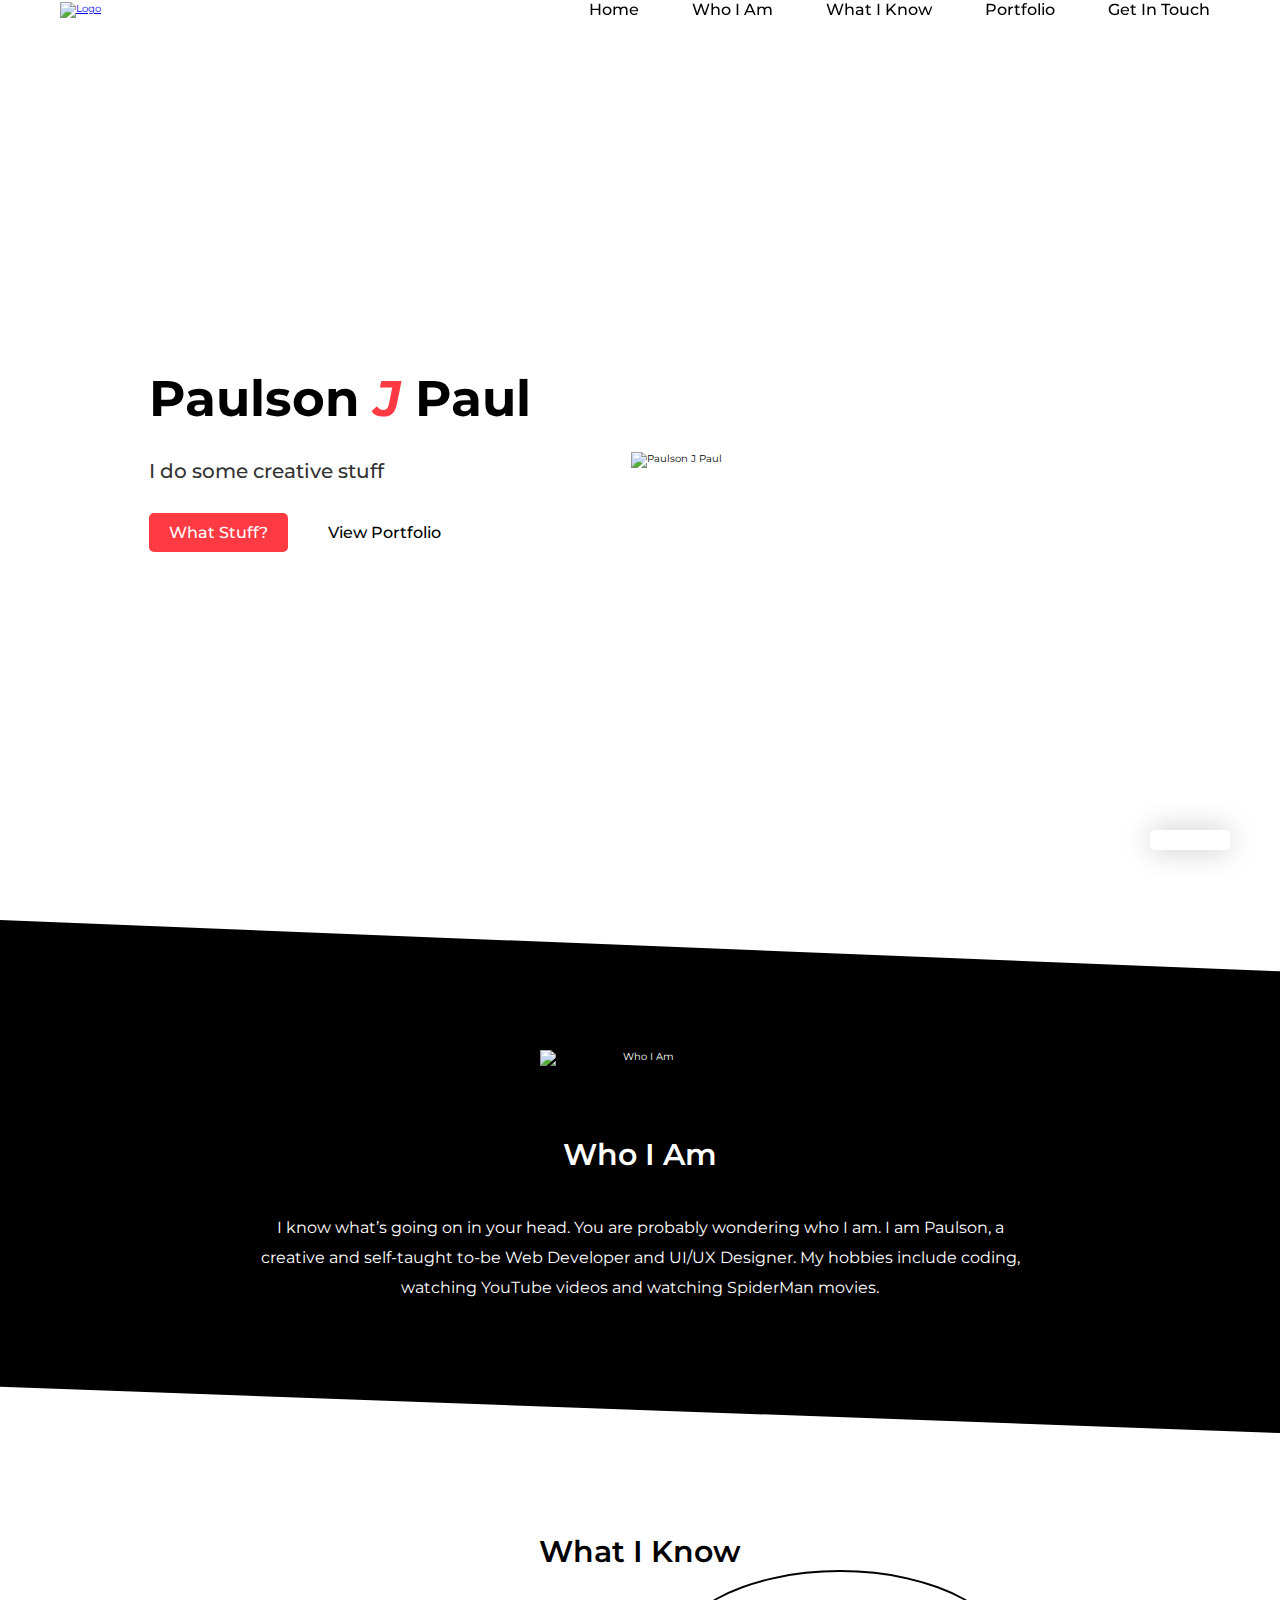
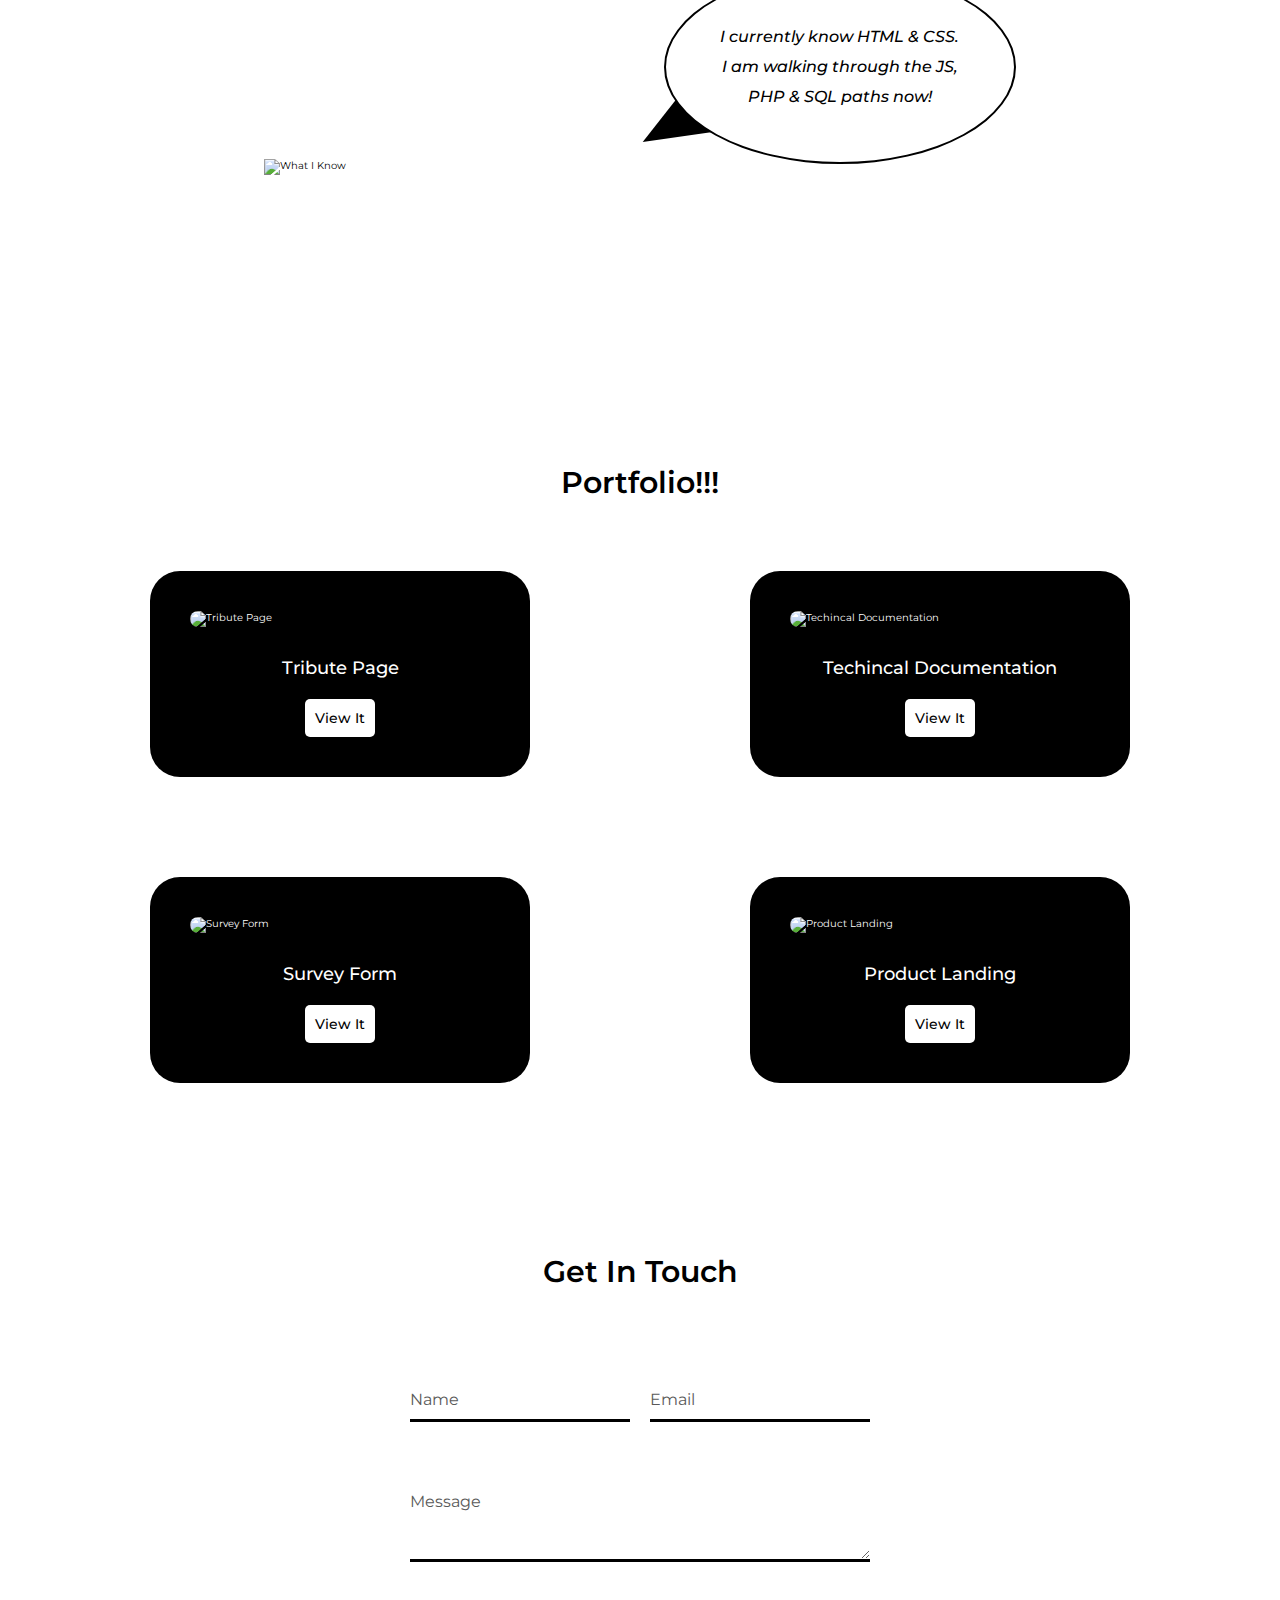
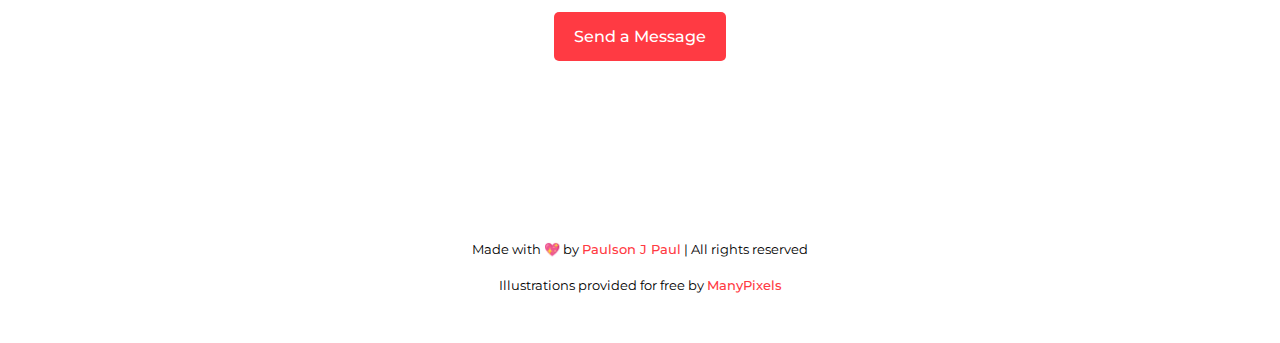
==== index.html @ aa393da4 "Add To-Be in the Page Title" ====
<!DOCTYPE html>
<html lang="en">

<head>

    <!-- Meta Info -->
    <meta charset="UTF-8">
    <meta name="viewport" content="width=device-width, initial-scale=1.0">
    <link rel="stylesheet" href="styles/style.css">
    <link rel="preconnect" href="https://fonts.gstatic.com">
    <link href="https://fonts.googleapis.com/css2?family=Montserrat:wght@400;500;600&display=swap" rel="stylesheet">
    <script src="https://kit.fontawesome.com/52fd14e814.js" crossorigin="anonymous"></script>
    <title>Paulson J Paul | Creative To-Be Web Developer & UI/UX Designer</title>
    <meta name="description" content="I am Paulson J Paul, a creative and self-taught Web Developer and UI/UX Designer. My hobbies include coding, watching YouTube videos and watching SpiderMan movies.">
    <link rel="apple-touch-icon" sizes="180x180" href="favicon/apple-touch-icon.png">
    <link rel="icon" type="image/png" sizes="32x32" href="favicon/favicon-32x32.png">
    <link rel="icon" type="image/png" sizes="16x16" href="favicon/favicon-16x16.png">
    <link rel="manifest" href="favicon/site.webmanifest">
    <link rel="mask-icon" href="favicon/safari-pinned-tab.svg" color="#ff3a43">
    <meta name="apple-mobile-web-app-title" content="Paulson J Paul">
    <meta name="application-name" content="Paulson J Paul">
    <meta name="msapplication-TileColor" content="#ff3a43">
    <meta name="theme-color" content="#ffffff">

</head>

<body>

    <!-- Header -->
    <header id="navbar">
        <a href="#"><img src="images/Logo.svg" alt="Logo" class="logo"></a>
        <nav id="navbar" class="navbar">
            <a href="#">Home</a>
            <a href="#about-section">Who I Am</a>
            <a href="#skills-section">What I Know</a>
            <a href="#projects">Portfolio</a>
            <a href="#contact-section">Get In Touch</a>
        </nav>
        <button type="button" id="nav-toggle" class="fas fa-hamburger" onclick="showNav()"></button>
    </header>

    <!-- Hero Section -->
    <section id="welcome-section">
        <div class="left-hero">
            <h1 class="hero-h1">Paulson <span class="special-h1">J</span> Paul</h1>
            <p>I do some creative stuff</p>
            <div class="button-group">
                <button type="button" onclick="document.location.href='#about-section'">What Stuff?</button>
                <button type="button" onclick="document.location.href='#projects'">View Portfolio</button>
            </div>
        </div>

        <img src="images/Hero Illustration.svg" alt="Paulson J Paul" class="hero-illustration">
    </section>

    <!-- Social Icons -->
    <section class="social-icons">
        <a href="https://github.com/paulsonjpaul" target="_blank" title="GitHub" class="fab fa-github social-icon" id="profile-link"></a>
        <a href="https://codepen.io/paulsonjpaul" target="_blank" title="CodePen" class="fab fa-codepen social-icon"></a>
        <a href="https://www.freecodecamp.org/paulsonjpaul" target="_blank" title="freeCodeCamp" class="fab fa-free-code-camp social-icon"></a>
    </section>

    <!-- About Section -->
    <section class="about-section" id="about-section">
        <img src="images/About Illustration.svg" alt="Who I Am" class="about-img">
        <div class="about-content">
            <h2 class="about-h2">Who I Am</h2>
            <p class="about-p">I know what’s going on in your head. You are probably wondering who I am. I am Paulson, a
                creative and self-taught to-be Web
                Developer and UI/UX Designer. My hobbies include coding, watching YouTube videos and watching SpiderMan
                movies.</p>
        </div>
    </section>

    <!-- Skills Section -->
    <section class="skills-section" id="skills-section">
        <h2 class="skills-h2">What I Know</h2>
        <div class="callout-div">
            <img src="images/Callout Illustration.svg" alt="What I Know" class="skills-img">
            <div class="callout">
                <p class="skills-p">I currently know HTML & CSS. I am walking through the JS, PHP & SQL paths now!</p>
            </div>
        </div>
    </section>

    <!-- Portfolio Section -->
    <section class="portfolio-section" id="projects">
        <h2 class="portfolio-h2">Portfolio!!!</h2>
        <div class="portfolio-items">
            <div class="portfolio-item project-tile">
                <img class="portfolio-img" src="images/landing_page.png" alt="Tribute Page">
                <div class="portfolio-details">
                    <h3 class="portfolio-title">Tribute Page</h3>
                    <a href="https://codepen.io/paulsonjpaul/full/YzWXjOQ" target="_blank" class="portfolio-link">View It</a>
                </div>
            </div>
            <div class="portfolio-item project-tile">
                <img class="portfolio-img" src="images/landing_page.png" alt="Techincal Documentation">
                <div class="portfolio-details">
                    <h3 class="portfolio-title">Techincal Documentation</h3>
                    <a href="https://codepen.io/paulsonjpaul/full/NWrrqzK" target="_blank" class="portfolio-link">View It</a>
                </div>
            </div>
            <div class="portfolio-item project-tile">
                <img class="portfolio-img" src="images/landing_page.png" alt="Survey Form">
                <div class="portfolio-details">
                    <h3 class="portfolio-title">Survey Form</h3>
                    <a href="https://codepen.io/paulsonjpaul/full/gOMammd" target="_blank" class="portfolio-link">View It</a>
                </div>
            </div>
            <div class="portfolio-item project-tile">
                <img class="portfolio-img" src="images/landing_page.png" alt="Product Landing">
                <div class="portfolio-details">
                    <h3 class="portfolio-title">Product Landing</h3>
                    <a href="https://codepen.io/paulsonjpaul/full/bGeVXaZ" target="_blank" class="portfolio-link">View It</a>
                </div>
            </div>
        </div>
    </section>

    <!-- Contact Section -->
    <section class="contact-section" id="contact-section">
        <h2 class="contact-h2">Get In Touch</h2>
        <form action="#">
            <div class="first-form">
                <input type="text" placeholder="Name" id="name">
                <input type="email" placeholder="Email" id="email">
            </div>
            <textarea placeholder="Message" id="message" rows="3"></textarea>
            <input type="submit" value="Send a Message">
        </form>
    </section>

    <!-- Footer -->
    <footer class="footer">
        <p class="footer-p">Made with 💖 by <a href="https://github.com/paulsonjpaul" target="_blank" class="footer-link">Paulson J Paul</a> | All rights reserved</p>
        <p class="footer-p">Illustrations provided for free by <a href="https://www.manypixels.co/gallery/" target="_blank" class="footer-link">ManyPixels</a></p>
    </footer>

    <script src="main.js"></script>
</body>

</html>
---- styles/style.css ----
/* 
===================

* Welcome! Here is an index for you:

1. Variables
2. Mixins
3. Resets
4. Document Style
5. Header
6. Hero Section
7. Social Icons
8. About Section
9. Skills Section
10. Portfolio Section
11. Contact Section
12. Footer

===================
*/
/* 
===================

1. Variables

===================
*/
/* 
===================

2. Mixins

===================
*/
/* 
===================

3. Resets

===================
*/
*, *::before, *::after {
  padding: 0;
  margin: 0;
  -webkit-box-sizing: border-box;
          box-sizing: border-box;
}

*:focus {
  outline: none;
}

html {
  font-size: 62.5%;
  scroll-behavior: smooth;
}

/* 
===================

4. Document Style

==================
*/
body {
  background: white;
  font-family: "Montserrat", sans-serif;
  font-weight: 400;
  overflow-x: hidden;
}

/* 
===================

5. Header

==================
*/
header {
  display: -webkit-box;
  display: -ms-flexbox;
  display: flex;
  -webkit-box-orient: horizontal;
  -webkit-box-direction: normal;
      -ms-flex-direction: row;
          flex-direction: row;
  -webkit-box-pack: justify;
      -ms-flex-pack: justify;
          justify-content: space-between;
  -webkit-box-align: center;
      -ms-flex-align: center;
          align-items: center;
  -ms-flex-wrap: no-wrap;
      flex-wrap: no-wrap;
  padding: 0 6rem;
  position: fixed;
  top: 0;
  left: 0;
  right: 0;
  width: 100vw;
  background-color: white;
  z-index: 9999;
}

header a .logo {
  width: 4rem;
  vertical-align: middle;
  height: auto;
  max-width: 100%;
}

header nav a {
  margin-left: 3rem;
  text-decoration: none;
  font-size: 1.6rem;
  font-weight: 500;
  background-color: white;
  color: black;
  text-align: center;
  padding: 1rem;
  border-radius: 5px;
  -webkit-transition: 0.5s ease background-color;
  transition: 0.5s ease background-color;
}

header nav a:hover, header nav a:focus {
  background-color: #ff3a43;
  color: white;
}

header #nav-toggle {
  display: none;
}

/* Header Media Queries: */
@media screen and (max-width: 850px) {
  header nav {
    position: fixed;
    top: 10rem;
    display: -webkit-box;
    display: -ms-flexbox;
    display: flex;
    -webkit-box-orient: vertical;
    -webkit-box-direction: normal;
        -ms-flex-direction: column;
            flex-direction: column;
    -webkit-box-pack: center;
        -ms-flex-pack: center;
            justify-content: center;
    -webkit-box-align: end;
        -ms-flex-align: end;
            align-items: flex-end;
    -ms-flex-wrap: no-wrap;
        flex-wrap: no-wrap;
    gap: 2rem;
    right: 5rem;
    background-color: white;
    border-radius: 20px 0 20px 20px;
    padding: 3rem;
    -webkit-box-shadow: 5px 5px 20px rgba(0, 0, 0, 0.4);
            box-shadow: 5px 5px 20px rgba(0, 0, 0, 0.4);
    -webkit-transform: scale(0);
            transform: scale(0);
    -webkit-transition: 0.5s ease transform;
    transition: 0.5s ease transform;
    -webkit-transform-origin: top right;
            transform-origin: top right;
  }
  header nav a {
    background-color: transparent;
    color: black;
    margin-left: 0;
  }
  header nav a:hover {
    background-color: #ff3a43;
    color: white;
  }
  header #nav-toggle {
    display: block;
    font-size: 2rem;
    background-color: #ff3a43;
    color: white;
    border: none;
    padding: 1rem;
    border-radius: 5px;
    cursor: pointer;
  }
}

@media screen and (min-width: 850px) {
  header .navbar {
    -webkit-transform: scale(1) !important;
            transform: scale(1) !important;
  }
}

/* 
===================

6. Hero Section

==================
*/
#welcome-section {
  display: -webkit-box;
  display: -ms-flexbox;
  display: flex;
  -webkit-box-orient: horizontal;
  -webkit-box-direction: normal;
      -ms-flex-direction: row;
          flex-direction: row;
  -webkit-box-pack: center;
      -ms-flex-pack: center;
          justify-content: center;
  -webkit-box-align: center;
      -ms-flex-align: center;
          align-items: center;
  -ms-flex-wrap: no-wrap;
      flex-wrap: no-wrap;
  gap: 10rem;
  -ms-flex-wrap: wrap-reverse;
      flex-wrap: wrap-reverse;
  margin-top: 1rem;
  min-height: 100vh;
}

#welcome-section .left-hero {
  display: -webkit-box;
  display: -ms-flexbox;
  display: flex;
  -webkit-box-orient: vertical;
  -webkit-box-direction: normal;
      -ms-flex-direction: column;
          flex-direction: column;
  -webkit-box-pack: center;
      -ms-flex-pack: center;
          justify-content: center;
  -webkit-box-align: stretch;
      -ms-flex-align: stretch;
          align-items: stretch;
  -ms-flex-wrap: no-wrap;
      flex-wrap: no-wrap;
  gap: 3rem;
}

#welcome-section .left-hero .hero-h1 {
  font-size: 5rem;
}

#welcome-section .left-hero .hero-h1 .special-h1 {
  font-style: italic;
  color: #ff3a43;
}

#welcome-section .left-hero p {
  font-size: 2rem;
  font-weight: 500;
  color: #323232;
}

#welcome-section .left-hero .button-group {
  display: -webkit-box;
  display: -ms-flexbox;
  display: flex;
  -webkit-box-orient: horizontal;
  -webkit-box-direction: normal;
      -ms-flex-direction: row;
          flex-direction: row;
  -webkit-box-pack: start;
      -ms-flex-pack: start;
          justify-content: flex-start;
  -webkit-box-align: center;
      -ms-flex-align: center;
          align-items: center;
  -ms-flex-wrap: no-wrap;
      flex-wrap: no-wrap;
  gap: 2rem;
}

#welcome-section .left-hero .button-group button {
  padding: 1rem 2rem;
  border: none;
  font-family: "Montserrat", sans-serif;
  font-weight: 500;
  font-size: 1.6rem;
  border-radius: 5px;
  -webkit-transition: 0.5s ease box-shadow;
  transition: 0.5s ease box-shadow;
  cursor: pointer;
}

#welcome-section .left-hero .button-group button:nth-child(1) {
  background-color: #ff3a43;
  -webkit-box-shadow: inset 0 0 0 black;
          box-shadow: inset 0 0 0 black;
  color: white;
}

#welcome-section .left-hero .button-group button:nth-child(1):hover, #welcome-section .left-hero .button-group button:nth-child(1):focus {
  -webkit-box-shadow: inset 300px 0 0 black;
          box-shadow: inset 300px 0 0 black;
}

#welcome-section .left-hero .button-group button:nth-child(2) {
  background-color: white;
  color: black;
  -webkit-box-shadow: inset 0 0 0 black;
          box-shadow: inset 0 0 0 black;
}

#welcome-section .left-hero .button-group button:nth-child(2):hover, #welcome-section .left-hero .button-group button:nth-child(2):focus {
  -webkit-box-shadow: inset 0 -50px 0 black;
          box-shadow: inset 0 -50px 0 black;
  color: white;
}

#welcome-section .hero-illustration {
  width: 50rem;
  height: auto;
  max-width: 100%;
}

/* Hero Section Media Queries: */
@media screen and (max-width: 850px) {
  #welcome-section {
    -webkit-box-orient: vertical;
    -webkit-box-direction: reverse;
        -ms-flex-direction: column-reverse;
            flex-direction: column-reverse;
    margin-top: 15rem;
    margin-bottom: 18rem;
  }
  #welcome-section .left-hero {
    -webkit-box-align: center;
        -ms-flex-align: center;
            align-items: center;
    text-align: center;
  }
  #welcome-section .hero-illustration {
    width: 40rem;
  }
}

@media screen and (max-width: 600px) {
  #welcome-section {
    padding: 3rem;
  }
}

/* 
===================

7. Social Icons

==================
*/
.social-icons {
  display: -webkit-box;
  display: -ms-flexbox;
  display: flex;
  -webkit-box-orient: horizontal;
  -webkit-box-direction: normal;
      -ms-flex-direction: row;
          flex-direction: row;
  -webkit-box-pack: center;
      -ms-flex-pack: center;
          justify-content: center;
  -webkit-box-align: center;
      -ms-flex-align: center;
          align-items: center;
  -ms-flex-wrap: no-wrap;
      flex-wrap: no-wrap;
  position: fixed;
  bottom: 50px;
  right: 50px;
  gap: 2rem;
  background-color: white;
  -webkit-box-shadow: 0px 0px 30px rgba(0, 0, 0, 0.23);
          box-shadow: 0px 0px 30px rgba(0, 0, 0, 0.23);
  border-radius: 5px;
  padding: 1rem 2rem;
  -webkit-transition: 0.5s ease background-color;
  transition: 0.5s ease background-color;
  z-index: 9999;
}

.social-icons:hover, .social-icons:focus {
  background-color: black;
}

.social-icons:hover, .social-icons:focus .social-icon {
  -webkit-text-stroke: 0px black;
}

.social-icons .social-icon {
  font-size: 3rem;
  text-decoration: none;
  color: #ff3a43;
  -webkit-text-stroke: 1px black;
  -webkit-transition: 0.5s ease color;
  transition: 0.5s ease color;
  cursor: pointer;
}

.social-icons .social-icon:hover, .social-icons .social-icon:focus {
  color: white;
}

/* 
===================

8. About Section

==================
*/
.about-section {
  display: -webkit-box;
  display: -ms-flexbox;
  display: flex;
  -webkit-box-orient: vertical;
  -webkit-box-direction: normal;
      -ms-flex-direction: column;
          flex-direction: column;
  -webkit-box-pack: center;
      -ms-flex-pack: center;
          justify-content: center;
  -webkit-box-align: center;
      -ms-flex-align: center;
          align-items: center;
  -ms-flex-wrap: no-wrap;
      flex-wrap: no-wrap;
  gap: 4rem;
  text-align: center;
  margin-top: 1rem;
  background-color: black;
  -webkit-clip-path: polygon(0 0, 100% 10%, 100% 100%, 0 91%);
          clip-path: polygon(0 0, 100% 10%, 100% 100%, 0 91%);
  padding: 13rem 0;
  color: white;
}

.about-section .about-img {
  width: 20rem;
  height: auto;
  max-width: 100%;
}

.about-section .about-content {
  display: -webkit-box;
  display: -ms-flexbox;
  display: flex;
  -webkit-box-orient: vertical;
  -webkit-box-direction: normal;
      -ms-flex-direction: column;
          flex-direction: column;
  -webkit-box-pack: center;
      -ms-flex-pack: center;
          justify-content: center;
  -webkit-box-align: center;
      -ms-flex-align: center;
          align-items: center;
  -ms-flex-wrap: no-wrap;
      flex-wrap: no-wrap;
  gap: 4rem;
  margin-top: 3rem;
  text-align: center;
}

.about-section .about-content .about-h2 {
  font-size: 3rem;
  font-weight: 600;
}

.about-section .about-content .about-p {
  font-size: 1.6rem;
  font-weight: normal;
  width: 60%;
  line-height: 30px;
}

/* 
===================

9. Skills Section

==================
*/
.skills-section {
  display: -webkit-box;
  display: -ms-flexbox;
  display: flex;
  -webkit-box-orient: vertical;
  -webkit-box-direction: normal;
      -ms-flex-direction: column;
          flex-direction: column;
  -webkit-box-pack: center;
      -ms-flex-pack: center;
          justify-content: center;
  -webkit-box-align: center;
      -ms-flex-align: center;
          align-items: center;
  -ms-flex-wrap: no-wrap;
      flex-wrap: no-wrap;
  gap: 10rem;
  margin-top: 10rem;
}

.skills-section .skills-h2 {
  font-size: 3rem;
  font-weight: 600;
  text-align: center;
}

.skills-section .callout-div {
  display: -webkit-box;
  display: -ms-flexbox;
  display: flex;
  -webkit-box-orient: horizontal;
  -webkit-box-direction: normal;
      -ms-flex-direction: row;
          flex-direction: row;
  -webkit-box-pack: center;
      -ms-flex-pack: center;
          justify-content: center;
  -webkit-box-align: center;
      -ms-flex-align: center;
          align-items: center;
  -ms-flex-wrap: no-wrap;
      flex-wrap: no-wrap;
}

.skills-section .callout-div img {
  width: 40rem;
  height: auto;
  max-width: 100%;
}

.skills-section .callout-div .callout {
  border: 2px solid black;
  padding: 5rem;
  border-radius: 50%;
  width: 30%;
  position: relative;
  bottom: 10rem;
  background-color: white;
}

.skills-section .callout-div .callout::before {
  content: '';
  width: 0;
  height: 0;
  border-left: 20px solid transparent;
  border-right: 20px solid transparent;
  border-top: 50px solid black;
  position: absolute;
  bottom: 2rem;
  left: 0;
  z-index: -1;
  -webkit-transform: rotate(60deg) scale(2);
          transform: rotate(60deg) scale(2);
}

.skills-section .callout-div .callout .skills-p {
  font-size: 1.6rem;
  font-weight: 500;
  font-style: italic;
  text-align: center;
  line-height: 30px;
}

/* Skills Section Media Queries: */
@media screen and (max-width: 600px) {
  .skills-section .callout-div {
    -webkit-box-orient: vertical;
    -webkit-box-direction: normal;
        -ms-flex-direction: column;
            flex-direction: column;
    gap: 6rem;
  }
  .skills-section .callout-div img {
    width: 30rem;
  }
  .skills-section .callout-div .callout {
    position: static;
    width: 80%;
  }
  .skills-section .callout-div .callout::before {
    content: '';
    width: 0;
    height: 0;
    border-left: 0px solid transparent;
    border-right: 0px solid transparent;
    border-top: 0px solid black;
    position: static;
  }
}

/* 
===================

10. Portfolio Section

==================
*/
.portfolio-section {
  display: -webkit-box;
  display: -ms-flexbox;
  display: flex;
  -webkit-box-orient: vertical;
  -webkit-box-direction: normal;
      -ms-flex-direction: column;
          flex-direction: column;
  -webkit-box-pack: center;
      -ms-flex-pack: center;
          justify-content: center;
  -webkit-box-align: center;
      -ms-flex-align: center;
          align-items: center;
  -ms-flex-wrap: no-wrap;
      flex-wrap: no-wrap;
  margin-top: 20rem;
  gap: 5rem;
}

.portfolio-section .portfolio-h2 {
  font-size: 3rem;
  font-weight: 600;
  text-align: center;
}

.portfolio-section .portfolio-items {
  display: -ms-grid;
  display: grid;
  -ms-grid-columns: (30rem)[auto-fit];
      grid-template-columns: repeat(auto-fit, 30rem);
  -ms-grid-rows: auto;
      grid-template-rows: auto;
  row-gap: 10rem;
  -webkit-column-gap: 30rem;
          column-gap: 30rem;
  justify-items: center;
  -webkit-box-align: center;
      -ms-flex-align: center;
          align-items: center;
  width: 90%;
  padding: 2rem;
  -webkit-box-pack: center;
      -ms-flex-pack: center;
          justify-content: center;
  -ms-flex-line-pack: center;
      align-content: center;
  padding: 2rem 0;
}

.portfolio-section .portfolio-items .portfolio-item {
  display: -webkit-box;
  display: -ms-flexbox;
  display: flex;
  -webkit-box-orient: vertical;
  -webkit-box-direction: normal;
      -ms-flex-direction: column;
          flex-direction: column;
  -webkit-box-pack: center;
      -ms-flex-pack: center;
          justify-content: center;
  -webkit-box-align: center;
      -ms-flex-align: center;
          align-items: center;
  -ms-flex-wrap: no-wrap;
      flex-wrap: no-wrap;
  background-color: black;
  border-radius: 30px;
  padding: 4rem;
  color: white;
  gap: 3rem;
  -webkit-box-shadow: 0 0 0 transparent;
          box-shadow: 0 0 0 transparent;
  -webkit-transition: 0.5s ease box-shadow;
  transition: 0.5s ease box-shadow;
}

.portfolio-section .portfolio-items .portfolio-item:hover {
  -webkit-box-shadow: 6px 6px 20px rgba(41, 41, 41, 0.39);
          box-shadow: 6px 6px 20px rgba(41, 41, 41, 0.39);
}

.portfolio-section .portfolio-items .portfolio-item .portfolio-img {
  width: 30rem;
  height: auto;
  border-radius: 20px;
}

.portfolio-section .portfolio-items .portfolio-item .portfolio-details {
  display: -webkit-box;
  display: -ms-flexbox;
  display: flex;
  -webkit-box-orient: vertical;
  -webkit-box-direction: normal;
      -ms-flex-direction: column;
          flex-direction: column;
  -webkit-box-pack: center;
      -ms-flex-pack: center;
          justify-content: center;
  -webkit-box-align: center;
      -ms-flex-align: center;
          align-items: center;
  -ms-flex-wrap: no-wrap;
      flex-wrap: no-wrap;
  text-align: center;
  gap: 2rem;
}

.portfolio-section .portfolio-items .portfolio-item .portfolio-details .portfolio-title {
  font-size: 1.8rem;
  font-weight: 500;
}

.portfolio-section .portfolio-items .portfolio-item .portfolio-details .portfolio-link {
  border: none;
  padding: 1rem;
  font-size: 1.4rem;
  font-family: "Montserrat", sans-serif;
  font-weight: 500;
  background-color: white;
  border-radius: 5px;
  text-decoration: none;
  -webkit-transition: 1s ease background-color;
  transition: 1s ease background-color;
  color: black;
  cursor: pointer;
}

.portfolio-section .portfolio-items .portfolio-item .portfolio-details .portfolio-link:hover, .portfolio-section .portfolio-items .portfolio-item .portfolio-details .portfolio-link:focus {
  background-color: #ff3a43;
  color: white;
}

/* 
===================

11. Contact Section

==================
*/
.contact-section {
  display: -webkit-box;
  display: -ms-flexbox;
  display: flex;
  -webkit-box-orient: vertical;
  -webkit-box-direction: normal;
      -ms-flex-direction: column;
          flex-direction: column;
  -webkit-box-pack: center;
      -ms-flex-pack: center;
          justify-content: center;
  -webkit-box-align: center;
      -ms-flex-align: center;
          align-items: center;
  -ms-flex-wrap: no-wrap;
      flex-wrap: no-wrap;
  margin: 15rem 0;
  gap: 8rem;
}

.contact-section .contact-h2 {
  font-size: 3rem;
  font-weight: 600;
  text-align: center;
}

.contact-section form {
  display: -webkit-box;
  display: -ms-flexbox;
  display: flex;
  -webkit-box-orient: vertical;
  -webkit-box-direction: normal;
      -ms-flex-direction: column;
          flex-direction: column;
  -webkit-box-pack: center;
      -ms-flex-pack: center;
          justify-content: center;
  -webkit-box-align: stretch;
      -ms-flex-align: stretch;
          align-items: stretch;
  -ms-flex-wrap: no-wrap;
      flex-wrap: no-wrap;
  gap: 5rem;
}

.contact-section form .first-form {
  display: -webkit-box;
  display: -ms-flexbox;
  display: flex;
  -webkit-box-orient: horizontal;
  -webkit-box-direction: normal;
      -ms-flex-direction: row;
          flex-direction: row;
  -webkit-box-pack: center;
      -ms-flex-pack: center;
          justify-content: center;
  -webkit-box-align: center;
      -ms-flex-align: center;
          align-items: center;
  -ms-flex-wrap: no-wrap;
      flex-wrap: no-wrap;
  gap: 2rem;
}

.contact-section form input, .contact-section form textarea {
  font-size: 1.6rem;
  font-weight: 400;
  font-family: "Montserrat", sans-serif;
  padding: 2rem 0 1rem;
  border: none;
  border-bottom: 3px solid black;
  resize: vertical;
  -webkit-transition: 0.5s ease border-bottom;
  transition: 0.5s ease border-bottom;
}

.contact-section form input::-webkit-input-placeholder, .contact-section form textarea::-webkit-input-placeholder {
  color: #595959;
}

.contact-section form input:-ms-input-placeholder, .contact-section form textarea:-ms-input-placeholder {
  color: #595959;
}

.contact-section form input::-ms-input-placeholder, .contact-section form textarea::-ms-input-placeholder {
  color: #595959;
}

.contact-section form input::placeholder, .contact-section form textarea::placeholder {
  color: #595959;
}

.contact-section form input:hover, .contact-section form input:focus, .contact-section form textarea:hover, .contact-section form textarea:focus {
  border-bottom: 3px solid #ff3a43;
}

.contact-section form input[type="submit"] {
  -ms-flex-item-align: center;
      -ms-grid-row-align: center;
      align-self: center;
  padding: 1.5rem 2rem;
  border-radius: 5px;
  border: none;
  background-color: #ff3a43;
  color: white;
  -webkit-box-shadow: inset 0 0 0 black;
          box-shadow: inset 0 0 0 black;
  -webkit-transition: 0.5s ease box-shadow;
  transition: 0.5s ease box-shadow;
  font-weight: 500;
  cursor: pointer;
}

.contact-section form input[type="submit"]:hover, .contact-section form input[type="submit"]:focus {
  -webkit-box-shadow: inset 300px 0 0 black;
          box-shadow: inset 300px 0 0 black;
}

/* Contact Section Media Queries: */
@media screen and (max-width: 600px) {
  .contact-section form .first-form {
    -webkit-box-orient: vertical;
    -webkit-box-direction: normal;
        -ms-flex-direction: column;
            flex-direction: column;
    -webkit-box-align: stretch;
        -ms-flex-align: stretch;
            align-items: stretch;
    gap: 5rem;
  }
}

/* 
===================

12. Footer

==================
*/
footer {
  display: -webkit-box;
  display: -ms-flexbox;
  display: flex;
  -webkit-box-orient: vertical;
  -webkit-box-direction: normal;
      -ms-flex-direction: column;
          flex-direction: column;
  -webkit-box-pack: center;
      -ms-flex-pack: center;
          justify-content: center;
  -webkit-box-align: center;
      -ms-flex-align: center;
          align-items: center;
  -ms-flex-wrap: no-wrap;
      flex-wrap: no-wrap;
  gap: 2rem;
  padding: 3rem 0 5rem;
  font-size: 1.3rem;
  font-weight: normal;
}

footer .footer-link {
  text-decoration: none;
  color: #ff3a43;
  -webkit-transition: 0.5s ease color;
  transition: 0.5s ease color;
  font-weight: 500;
}

footer .footer-link:hover, footer .footer-link:focus {
  color: black;
}

/* Footer Media Queries: */
@media screen and (max-width: 850px) {
  footer {
    margin-bottom: 10rem;
  }
}
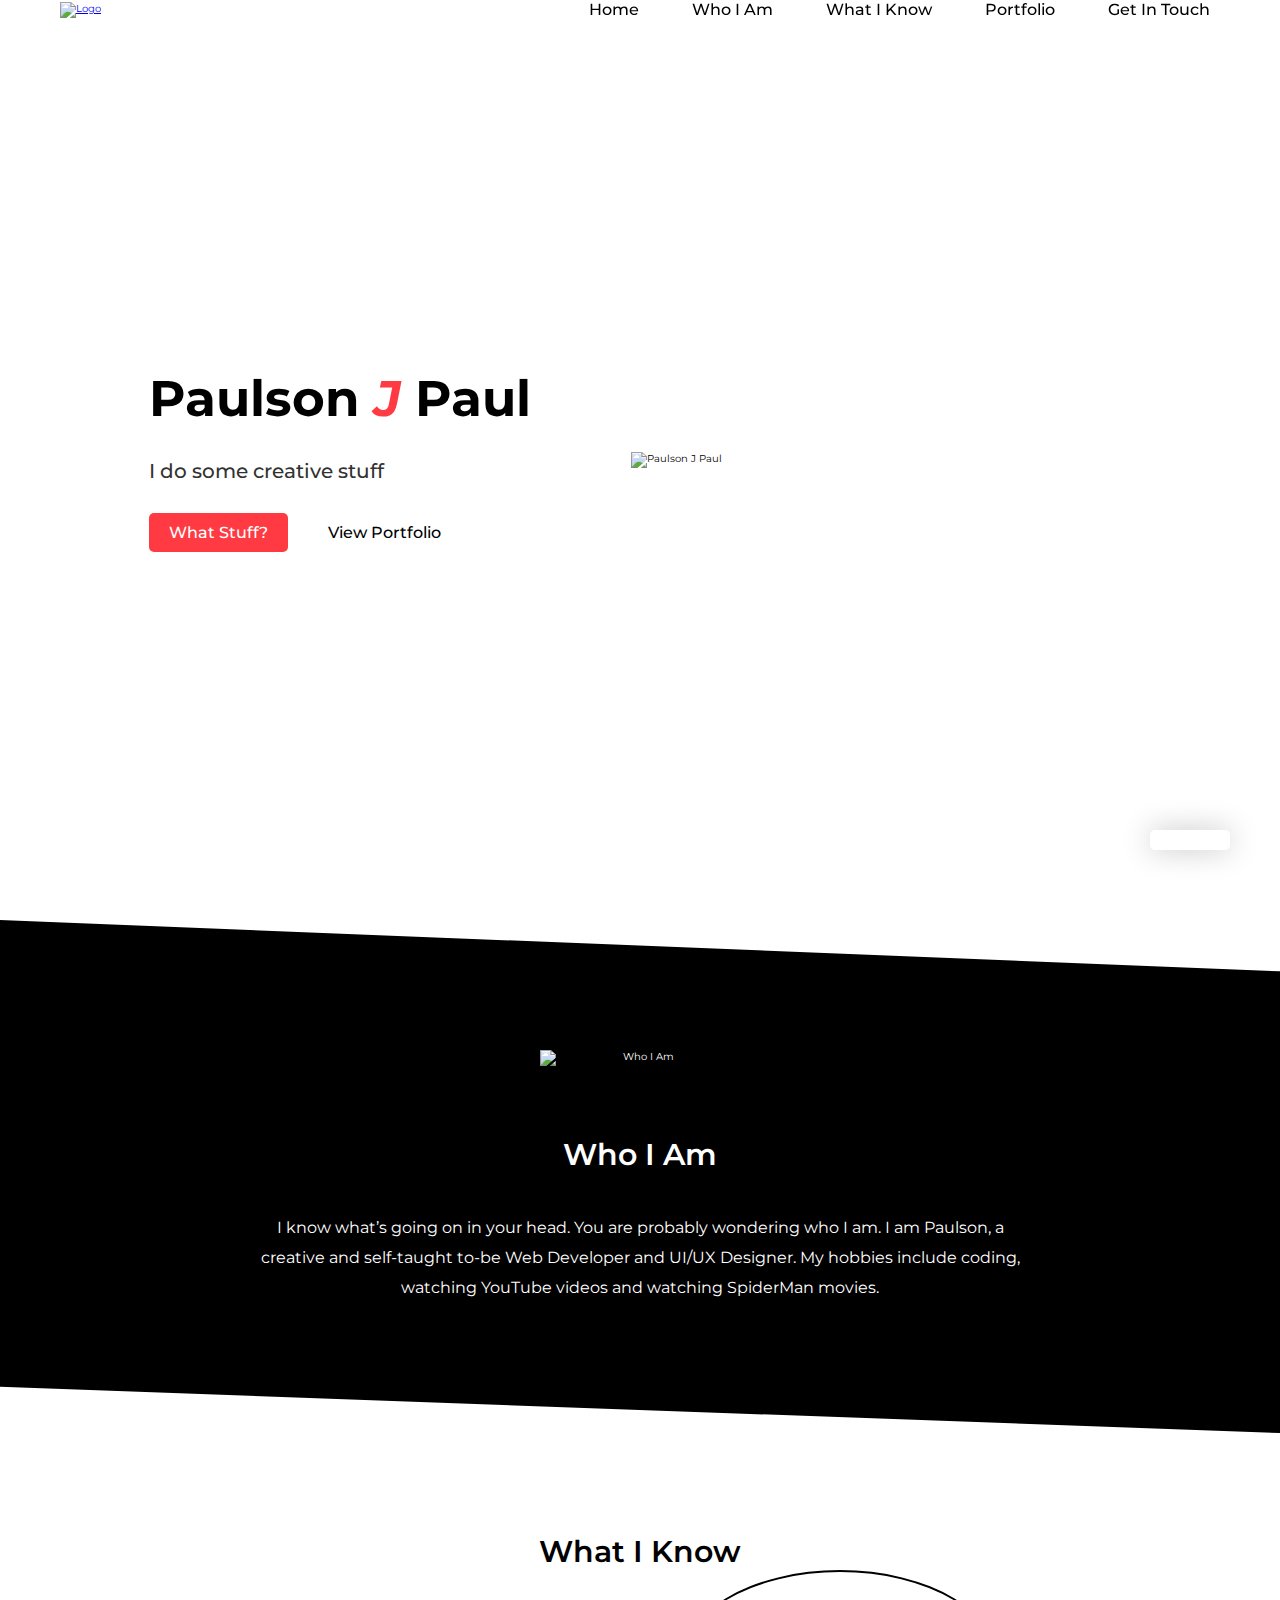
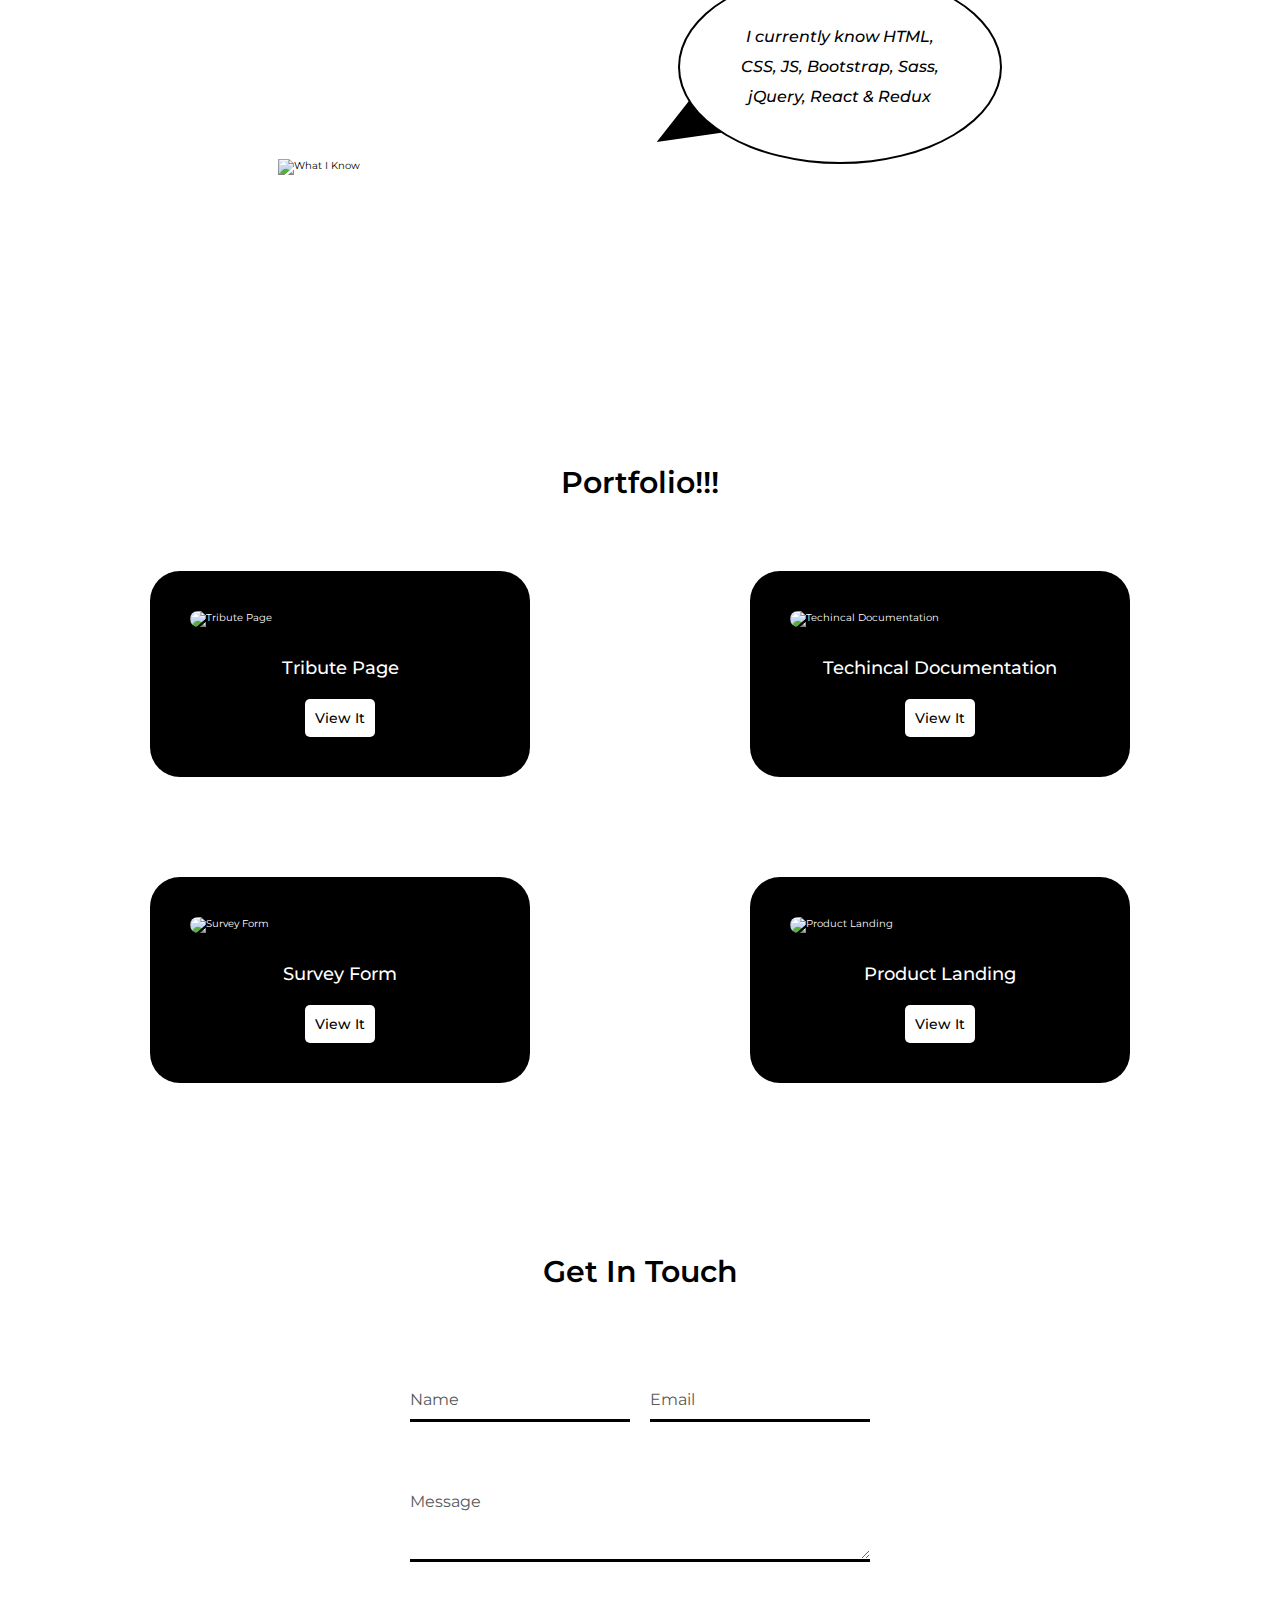
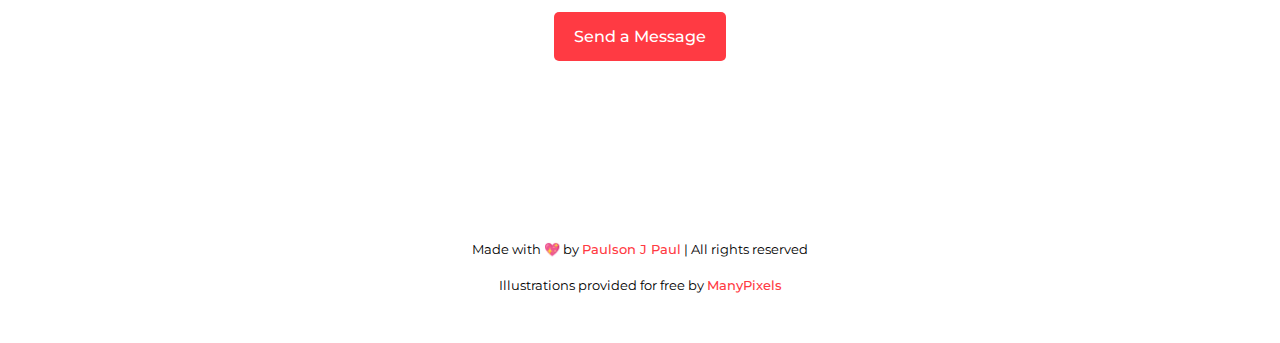
==== commit 1c69dd38: "Update skillset" ====
--- a/index.html
+++ b/index.html
@@ -11,7 +11,7 @@
     <link href="https://fonts.googleapis.com/css2?family=Montserrat:wght@400;500;600&display=swap" rel="stylesheet">
     <script src="https://kit.fontawesome.com/52fd14e814.js" crossorigin="anonymous"></script>
     <title>Paulson J Paul | Creative To-Be Web Developer & UI/UX Designer</title>
-    <meta name="description" content="I am Paulson J Paul, a creative and self-taught Web Developer and UI/UX Designer. My hobbies include coding, watching YouTube videos and watching SpiderMan movies.">
+    <meta name="description" content="I am Paulson J Paul, a creative and self-taught to-be Web Developer and UI/UX Designer. My hobbies include coding, watching YouTube videos and watching SpiderMan movies.">
     <link rel="apple-touch-icon" sizes="180x180" href="favicon/apple-touch-icon.png">
     <link rel="icon" type="image/png" sizes="32x32" href="favicon/favicon-32x32.png">
     <link rel="icon" type="image/png" sizes="16x16" href="favicon/favicon-16x16.png">
@@ -27,7 +27,7 @@
 <body>
 
     <!-- Header -->
-    <header id="navbar">
+    <header id="header">
         <a href="#"><img src="images/Logo.svg" alt="Logo" class="logo"></a>
         <nav id="navbar" class="navbar">
             <a href="#">Home</a>
@@ -78,7 +78,7 @@
         <div class="callout-div">
             <img src="images/Callout Illustration.svg" alt="What I Know" class="skills-img">
             <div class="callout">
-                <p class="skills-p">I currently know HTML & CSS. I am walking through the JS, PHP & SQL paths now!</p>
+                <p class="skills-p">I currently know HTML, CSS, JS, Bootstrap, Sass, jQuery, React & Redux</p>
             </div>
         </div>
     </section>
@@ -140,4 +140,4 @@
     <script src="main.js"></script>
 </body>
 
-</html>+</html>
--- a/styles/style.css
+++ b/styles/style.css
@@ -735,6 +735,14 @@
   color: white;
 }
 
+/* Portfolio Section Media Queries: */
+@media screen and (max-width: 600px) {
+  .portfolio-section .portfolio-items .portfolio-item .portfolio-img {
+    width: 20rem;
+    border-radius: 10px;
+  }
+}
+
 /* 
 ===================
 
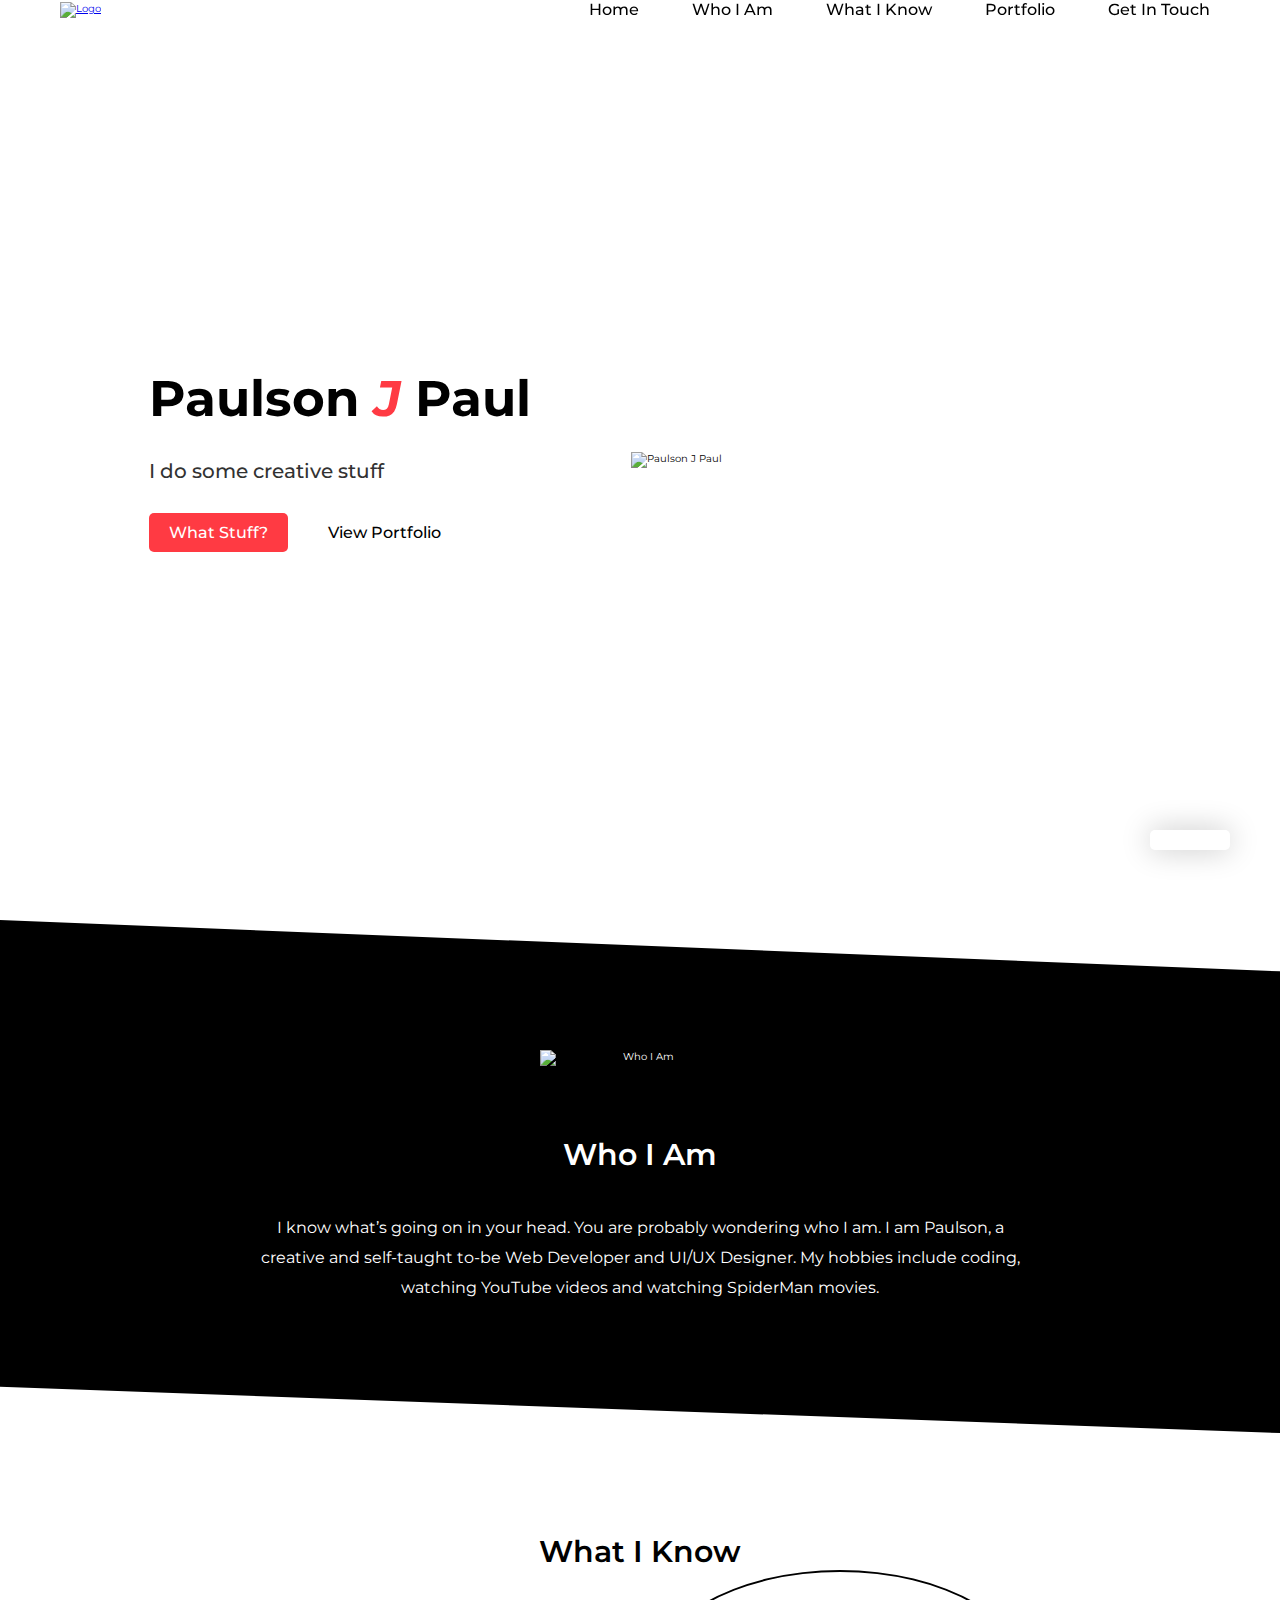
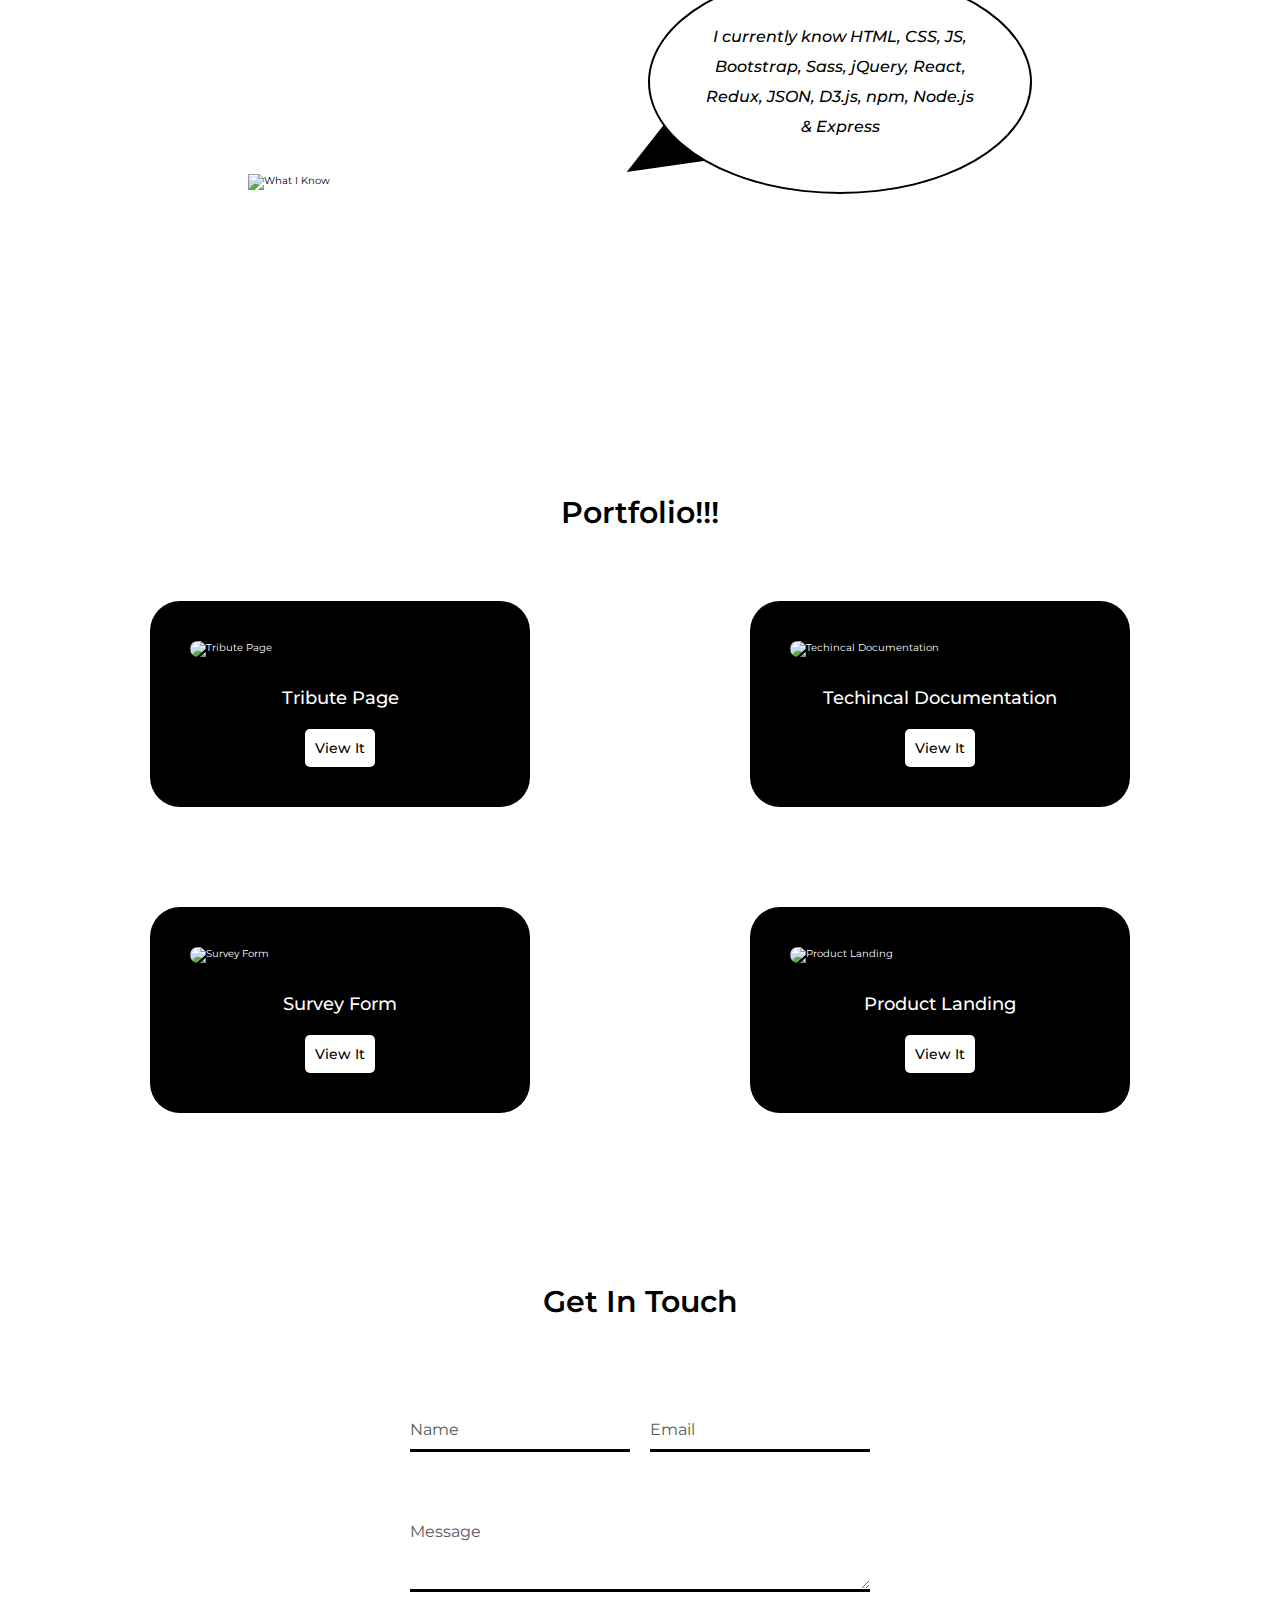
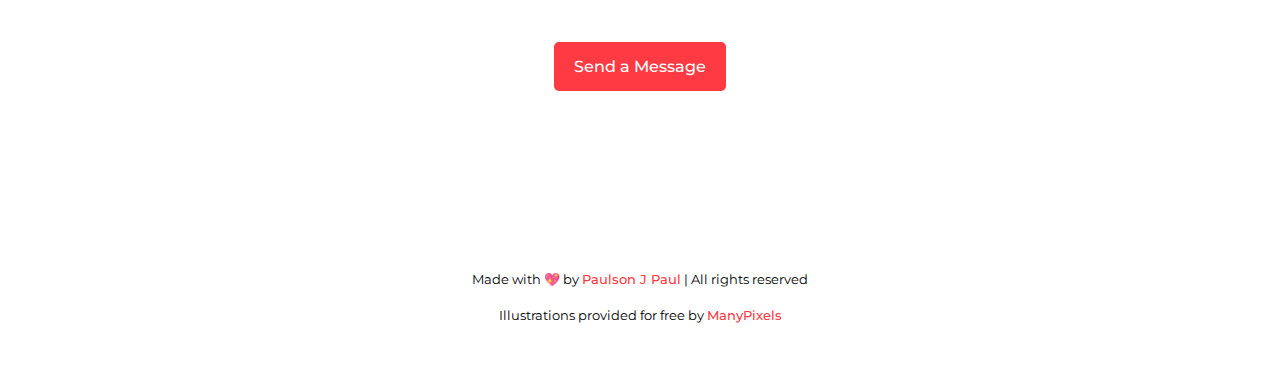
==== commit 9a755f52: "Add npm, Node.js & Express to Skillset" ====
--- a/index.html
+++ b/index.html
@@ -78,7 +78,7 @@
         <div class="callout-div">
             <img src="images/Callout Illustration.svg" alt="What I Know" class="skills-img">
             <div class="callout">
-                <p class="skills-p">I currently know HTML, CSS, JS, Bootstrap, Sass, jQuery, React & Redux</p>
+                <p class="skills-p">I currently know HTML, CSS, JS, Bootstrap, Sass, jQuery, React, Redux, JSON, D3.js, npm, Node.js & Express</p>
             </div>
         </div>
     </section>
